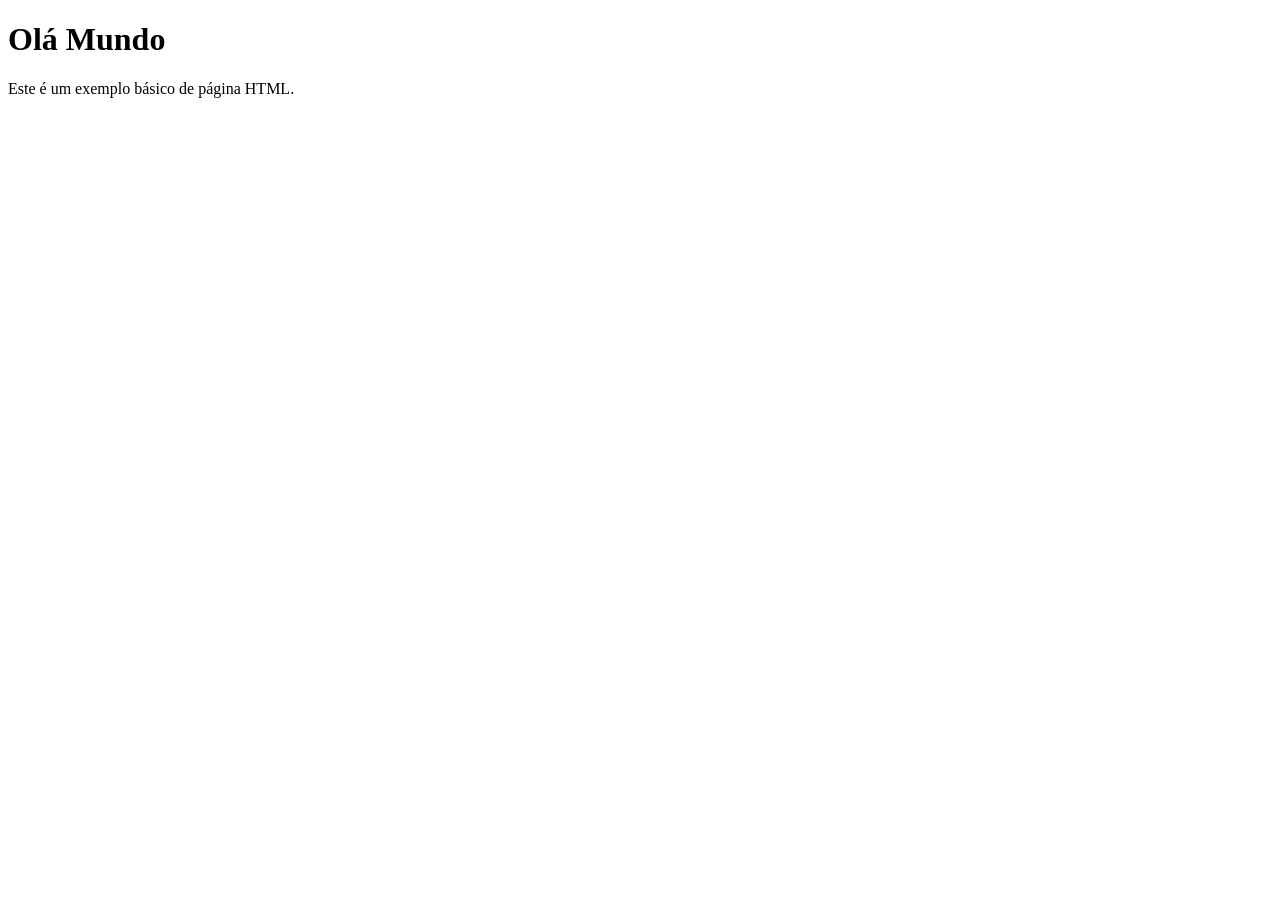
==== index.html @ 1bd426fa "1º" ====
<!DOCTYPE html>
<html lang="pt-BR">
<head>
    <meta charset="UTF-8">
    <meta name="viewport" content="width=device-width, initial-scale=1.0">
    <title>Olá Mundo</title>
</head>
<body>
    <h1>Olá Mundo</h1>
    <p>Este é um exemplo básico de página HTML.</p>
</body>
</html>
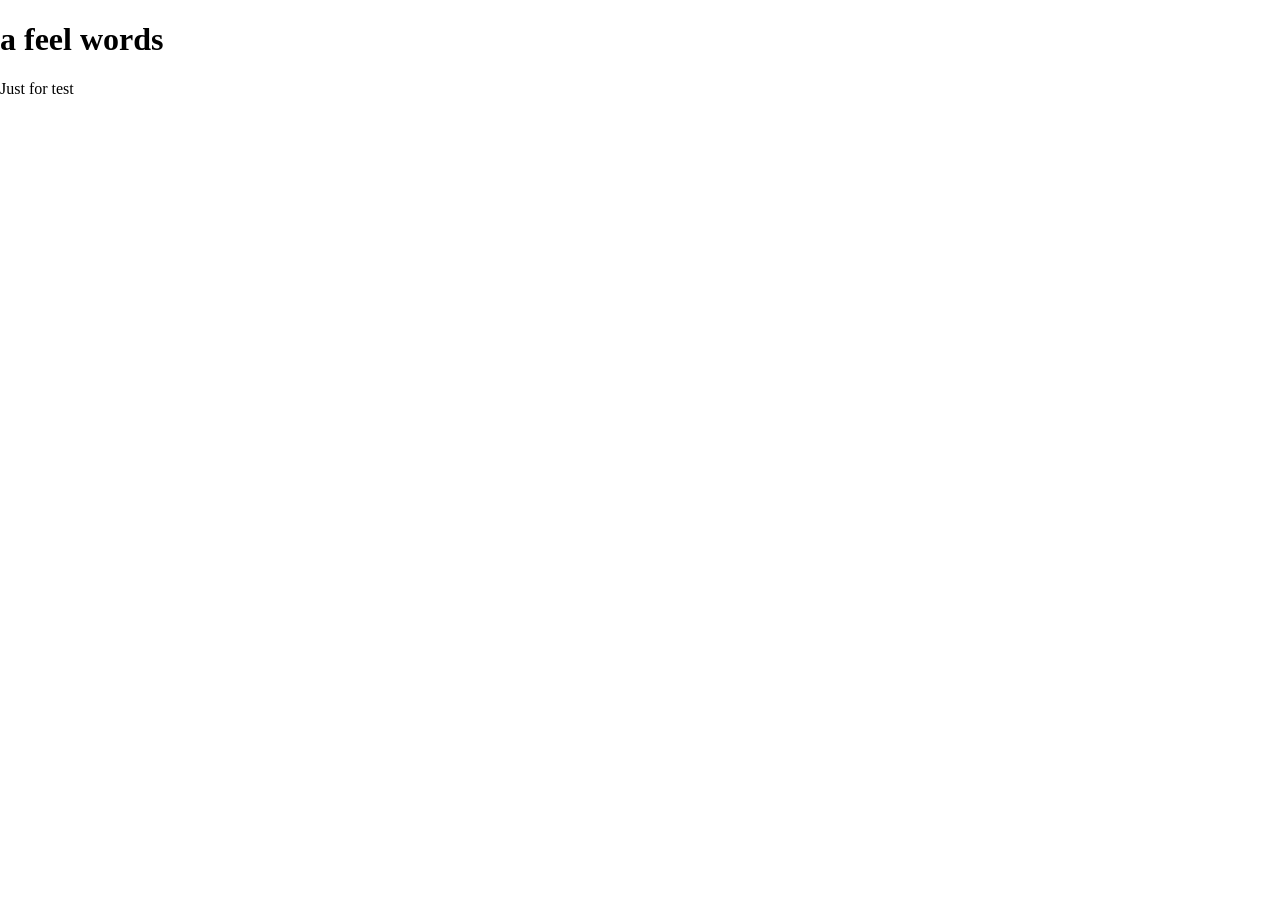
==== commit ab361413: "1" ====
--- a/index.html
+++ b/index.html
@@ -1,12 +1,17 @@
+<!--https://wellintongobbi.github.io/wdd231/-->
 <!DOCTYPE html>
-<html lang="pt-BR">
+<html lang="en">
+
 <head>
     <meta charset="UTF-8">
     <meta name="viewport" content="width=device-width, initial-scale=1.0">
-    <title>Olá Mundo</title>
+    <title>Random title</title>
+    <link rel="stylesheet" href="styles/normalize.css">
 </head>
+
 <body>
-    <h1>Olá Mundo</h1>
-    <p>Este é um exemplo básico de página HTML.</p>
+    <h1>a feel words</h1>
+    <p>Just for test</p>
 </body>
-</html>
+
+</html>
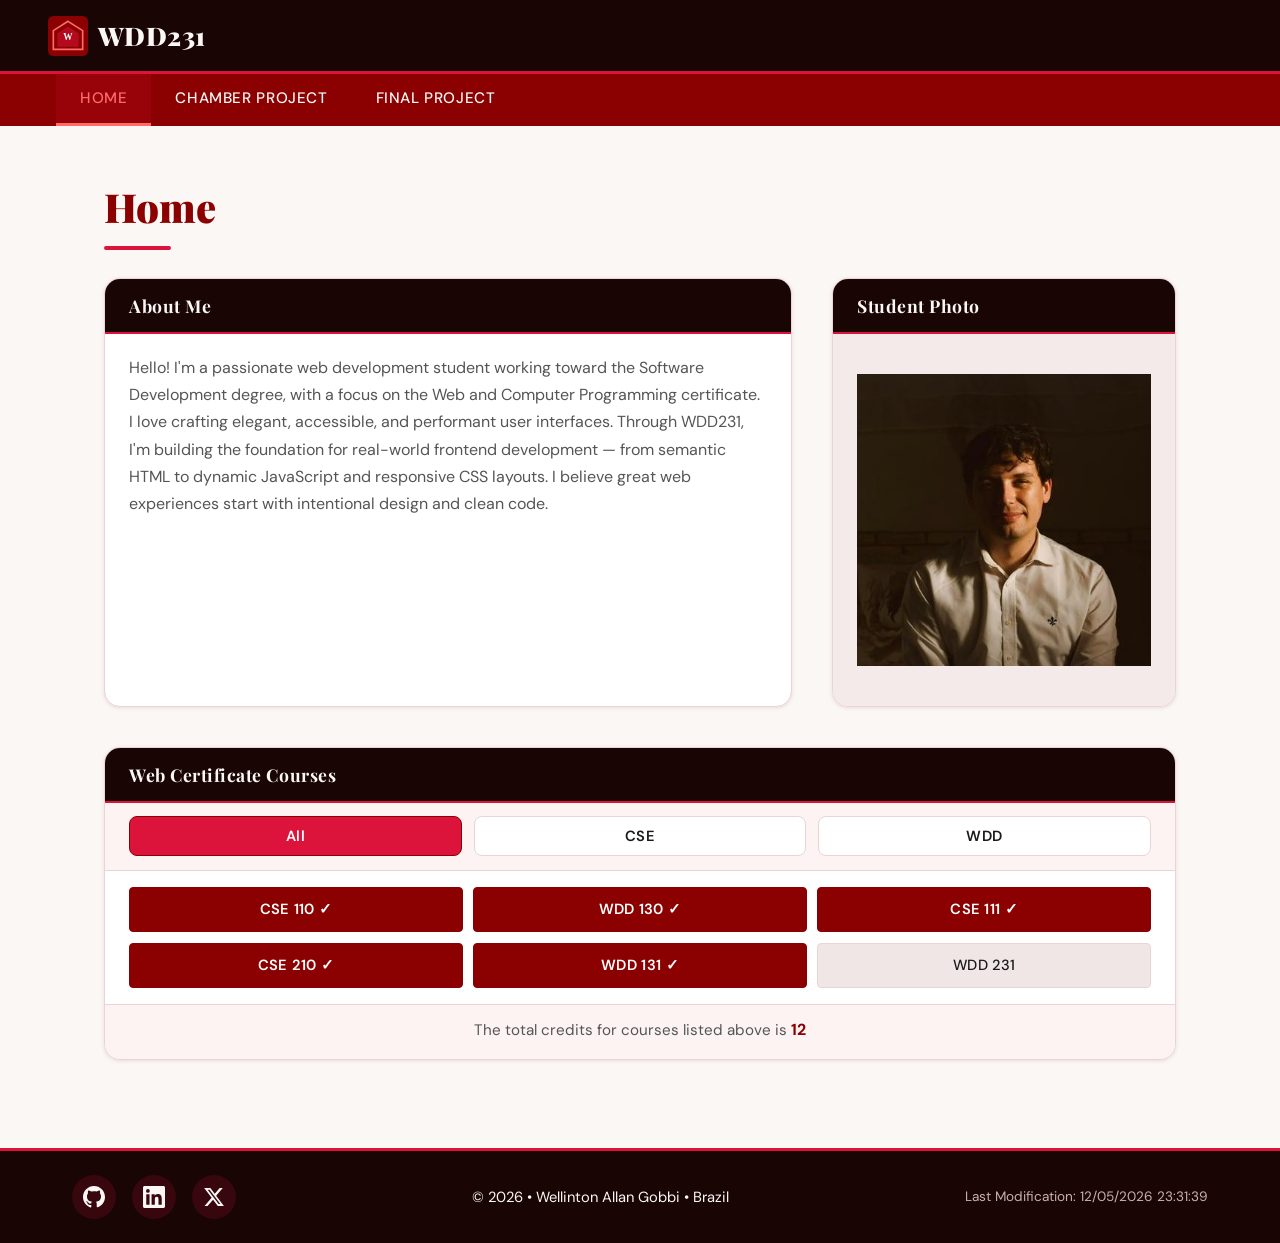
==== commit 4db6100f: "w1" ====
--- a/index.html
+++ b/index.html
@@ -1,17 +1,155 @@
-<!--https://wellintongobbi.github.io/wdd231/-->
 <!DOCTYPE html>
 <html lang="en">
 
 <head>
-    <meta charset="UTF-8">
-    <meta name="viewport" content="width=device-width, initial-scale=1.0">
-    <title>Random title</title>
-    <link rel="stylesheet" href="styles/normalize.css">
+  <meta charset="UTF-8" />
+  <meta name="viewport" content="width=device-width, initial-scale=1.0" />
+  <meta name="description"
+    content="WDD231 Course Home Page – Web Frontend Development I, showcasing student profile, course progress, and web certificate courses." />
+  <meta name="author" content="Wellinton Allan Gobbi" />
+  <title>WDD231 | Web Frontend Development</title>
+
+  <!-- Google Fonts -->
+  <link rel="preconnect" href="https://fonts.googleapis.com" />
+  <link rel="preconnect" href="https://fonts.gstatic.com" crossorigin />
+  <link
+    href="https://fonts.googleapis.com/css2?family=Playfair+Display:wght@700;900&family=DM+Sans:wght@300;400;500;600&display=swap"
+    rel="stylesheet" />
+
+  <!-- CSS -->
+  <link rel="stylesheet" href="styles/small.css" />
+  <link rel="stylesheet" href="styles/larger.css" />
+
+  <!-- JS -->
+  <script src="scripts/navigation.js" defer></script>
+  <script src="scripts/date.js" defer></script>
+  <script src="scripts/course.js" defer></script>
 </head>
 
 <body>
-    <h1>a feel words</h1>
-    <p>Just for test</p>
+
+  <!-- HEADER -->
+  <header>
+    <div class="header-inner">
+      <div class="logo-area">
+        <svg class="site-logo" xmlns="http://www.w3.org/2000/svg" viewBox="0 0 60 60" aria-label="Site Logo" role="img">
+          <rect width="60" height="60" rx="8" fill="#8B0000" />
+          <polygon points="30,8 52,22 52,50 30,50 8,50 8,22" fill="none" stroke="#FF6B6B" stroke-width="2.5" />
+          <polygon points="30,16 46,26 46,46 30,46 14,46 14,26" fill="#DC143C" opacity="0.5" />
+          <text x="30" y="36" text-anchor="middle" font-family="serif" font-size="14" font-weight="bold"
+            fill="#fff">W</text>
+        </svg>
+        <span class="site-name">WDD231</span>
+      </div>
+      <button class="hamburger" id="hamburger" aria-label="Toggle navigation menu" aria-expanded="false"
+        aria-controls="primary-nav">
+        <span></span><span></span><span></span>
+      </button>
+    </div>
+  </header>
+
+  <!-- NAV -->
+  <nav id="primary-nav" aria-label="Primary navigation">
+    <ul role="list">
+      <li><a href="index.html" class="active" aria-current="page">Home</a></li>
+      <li><a href="chamber/index.html">Chamber Project</a></li>
+      <li><a href="final/index.html">Final Project</a></li>
+    </ul>
+  </nav>
+
+  <!-- MAIN -->
+  <main>
+    <h1>Home</h1>
+
+    <div class="main-grid">
+
+      <!-- About Me Section -->
+      <section class="about-section" aria-labelledby="about-heading">
+        <h2 id="about-heading">About Me</h2>
+        <p>
+          Hello! I'm a passionate web development student working toward the Software Development degree,
+          with a focus on the Web and Computer Programming certificate. I love crafting elegant, accessible,
+          and performant user interfaces. Through WDD231, I'm building the foundation for real-world
+          frontend development — from semantic HTML to dynamic JavaScript and responsive CSS layouts.
+          I believe great web experiences start with intentional design and clean code.
+        </p>
+      </section>
+
+      <!-- Student Photo Section -->
+      <section class="photo-section" aria-labelledby="photo-heading">
+        <h2 id="photo-heading">Student Photo</h2>
+        <div class="photo-placeholder" role="img" aria-label="Student profile photo placeholder">
+          <img src="images/profile.jpeg">
+        </div>
+      </section>
+
+      <!-- Web Certificate Courses Section -->
+      <section class="courses-section" aria-labelledby="courses-heading">
+        <h2 id="courses-heading">Web Certificate Courses</h2>
+
+        <div class="filter-buttons" role="group" aria-label="Filter courses by type">
+          <button class="filter-btn active" data-filter="all" aria-pressed="true">All</button>
+          <button class="filter-btn" data-filter="CSE" aria-pressed="false">CSE</button>
+          <button class="filter-btn" data-filter="WDD" aria-pressed="false">WDD</button>
+        </div>
+
+        <div class="course-list" id="course-list" aria-live="polite" aria-label="Course list"></div>
+
+        <p class="credits-total" id="credits-total" aria-live="polite">
+          The total credits for courses listed above is <strong id="credits-number">0</strong>
+        </p>
+      </section>
+
+    </div>
+  </main>
+
+  <!-- FOOTER -->
+  <footer>
+    <div class="footer-inner">
+
+      <!-- Social Links -->
+      <div class="social-links">
+        <a href="https://github.com/wellintongobbi" target="_blank" rel="noopener noreferrer"
+          aria-label="GitHub Profile">
+          <!-- GitHub Icon -->
+          <svg xmlns="http://www.w3.org/2000/svg" viewBox="0 0 24 24" fill="currentColor" aria-hidden="true">
+            <path
+              d="M12 0C5.37 0 0 5.37 0 12c0 5.3 3.44 9.8 8.2 11.38.6.1.82-.26.82-.58v-2.17c-3.34.73-4.04-1.61-4.04-1.61-.54-1.38-1.33-1.75-1.33-1.75-1.08-.74.08-.72.08-.72 1.2.08 1.83 1.23 1.83 1.23 1.07 1.83 2.8 1.3 3.48.99.1-.77.42-1.3.76-1.6-2.66-.3-5.46-1.33-5.46-5.93 0-1.31.47-2.38 1.24-3.22-.13-.3-.54-1.52.12-3.17 0 0 1.01-.32 3.3 1.23a11.5 11.5 0 0 1 3-.4c1.02 0 2.04.13 3 .4 2.28-1.55 3.29-1.23 3.29-1.23.66 1.65.25 2.87.12 3.17.77.84 1.24 1.91 1.24 3.22 0 4.61-2.81 5.63-5.48 5.92.43.37.81 1.1.81 2.22v3.29c0 .32.22.69.83.57C20.57 21.8 24 17.3 24 12c0-6.63-5.37-12-12-12z" />
+          </svg>
+        </a>
+        <a href="https://www.linkedin.com/in/wellinton-allan-gobbi-3621a415b/" target="_blank" rel="noopener noreferrer"
+          aria-label="LinkedIn Profile">
+          <!-- LinkedIn Icon -->
+          <svg xmlns="http://www.w3.org/2000/svg" viewBox="0 0 24 24" fill="currentColor" aria-hidden="true">
+            <path
+              d="M20.45 20.45h-3.55v-5.57c0-1.33-.03-3.04-1.85-3.04-1.85 0-2.14 1.45-2.14 2.94v5.67H9.36V9h3.41v1.56h.05c.47-.9 1.63-1.85 3.36-1.85 3.6 0 4.27 2.37 4.27 5.45v6.29zM5.34 7.43a2.06 2.06 0 1 1 0-4.12 2.06 2.06 0 0 1 0 4.12zm1.78 13.02H3.56V9h3.56v11.45zM22.22 0H1.77C.79 0 0 .77 0 1.72v20.56C0 23.23.79 24 1.77 24h20.45C23.2 24 24 23.23 24 22.28V1.72C24 .77 23.2 0 22.22 0z" />
+          </svg>
+        </a>
+        <a href="https://x.com/WellintonGobbi" target="_blank" rel="noopener noreferrer"
+          aria-label="Twitter / X Profile">
+          <!-- X/Twitter Icon -->
+          <svg xmlns="http://www.w3.org/2000/svg" viewBox="0 0 24 24" fill="currentColor" aria-hidden="true">
+            <path
+              d="M18.244 2.25h3.308l-7.227 8.26 8.502 11.24H16.17l-5.214-6.817L4.99 21.75H1.68l7.73-8.835L1.254 2.25H8.08l4.713 6.231zm-1.161 17.52h1.833L7.084 4.126H5.117z" />
+          </svg>
+        </a>
+      </div>
+
+      <!-- Copyright Info -->
+      <div class="footer-info">
+        <p>
+          &copy; <span id="currentyear"></span> &bull; Wellinton Allan Gobbi &bull; Brazil
+        </p>
+      </div>
+
+      <!-- Last Modified -->
+      <div class="footer-modified">
+        <p id="lastModified"></p>
+      </div>
+
+    </div>
+  </footer>
+
 </body>
 
 </html>
--- a/styles/small.css
+++ b/styles/small.css
@@ -0,0 +1,411 @@
+/* --- CSS Variables --- */
+:root {
+  --clr-primary:    #DC143C;
+  --clr-primary-dk: #8B0000;
+  --clr-primary-lt: #FF6B6B;
+  --clr-accent:     #C0392B;
+  --clr-bg:         #FAF7F5;
+  --clr-surface:    #FFFFFF;
+  --clr-text:       #1A1A1A;
+  --clr-text-muted: #555555;
+  --clr-border:     #E8D5D5;
+  --clr-nav-bg:     #1A0505;
+  --clr-completed:  #8B0000;
+  --clr-pending:    #F0E6E6;
+
+  --font-display: 'Playfair Display', Georgia, serif;
+  --font-body:    'DM Sans', sans-serif;
+
+  --radius-sm: 4px;
+  --radius-md: 8px;
+  --radius-lg: 16px;
+
+  --shadow-sm: 0 1px 4px rgba(139,0,0,.12);
+  --shadow-md: 0 4px 16px rgba(139,0,0,.15);
+  --shadow-lg: 0 8px 32px rgba(139,0,0,.18);
+
+  --transition: 200ms ease;
+}
+
+/* --- Reset & Base --- */
+*, *::before, *::after {
+  box-sizing: border-box;
+  margin: 0;
+  padding: 0;
+}
+
+html {
+  scroll-behavior: smooth;
+}
+
+body {
+  font-family: var(--font-body);
+  font-size: 1rem;
+  line-height: 1.65;
+  color: var(--clr-text);
+  background-color: var(--clr-bg);
+  min-width: 320px;
+}
+
+img {
+  max-width: 100%;
+  height: auto;
+  display: block;
+}
+
+a {
+  color: var(--clr-primary);
+  text-decoration: none;
+  transition: color var(--transition);
+}
+
+a:hover,
+a:focus {
+  color: var(--clr-primary-dk);
+  text-decoration: underline;
+}
+
+/* --- HEADER --- */
+header {
+  background: var(--clr-nav-bg);
+  border-bottom: 3px solid var(--clr-primary);
+  position: sticky;
+  top: 0;
+  z-index: 100;
+}
+
+.header-inner {
+  display: flex;
+  align-items: center;
+  justify-content: space-between;
+  padding: 0.75rem 1rem;
+}
+
+.logo-area {
+  display: flex;
+  align-items: center;
+  gap: 0.6rem;
+}
+
+.site-logo {
+  width: 40px;
+  height: 40px;
+  flex-shrink: 0;
+}
+
+.site-name {
+  font-family: var(--font-display);
+  font-size: 1.25rem;
+  font-weight: 900;
+  color: #FAF7F5;
+  letter-spacing: 0.02em;
+}
+
+/* --- HAMBURGER --- */
+.hamburger {
+  display: flex;
+  flex-direction: column;
+  justify-content: space-between;
+  width: 32px;
+  height: 22px;
+  background: transparent;
+  border: none;
+  cursor: pointer;
+  padding: 0;
+}
+
+.hamburger span {
+  display: block;
+  height: 3px;
+  width: 100%;
+  background: #FAF7F5;
+  border-radius: 2px;
+  transition: transform var(--transition), opacity var(--transition);
+}
+
+.hamburger[aria-expanded="true"] span:nth-child(1) {
+  transform: translateY(9.5px) rotate(45deg);
+}
+.hamburger[aria-expanded="true"] span:nth-child(2) {
+  opacity: 0;
+}
+.hamburger[aria-expanded="true"] span:nth-child(3) {
+  transform: translateY(-9.5px) rotate(-45deg);
+}
+
+/* --- NAVIGATION (mobile) --- */
+nav {
+  background: var(--clr-nav-bg);
+  overflow: hidden;
+  max-height: 0;
+  transition: max-height 300ms ease;
+}
+
+nav.open {
+  max-height: 300px;
+  border-bottom: 2px solid var(--clr-primary);
+}
+
+nav ul {
+  list-style: none;
+  padding: 0.5rem 0 1rem;
+}
+
+nav ul li a {
+  display: block;
+  color: #FAF7F5;
+  padding: 0.75rem 1.25rem;
+  font-weight: 500;
+  font-size: 1rem;
+  border-left: 3px solid transparent;
+  transition: background var(--transition), border-color var(--transition), color var(--transition);
+}
+
+nav ul li a:hover,
+nav ul li a:focus {
+  background: rgba(220, 20, 60, 0.15);
+  border-left-color: var(--clr-primary);
+  color: var(--clr-primary-lt);
+  text-decoration: none;
+}
+
+nav ul li a.active {
+  border-left-color: var(--clr-primary);
+  color: var(--clr-primary-lt);
+  background: rgba(220, 20, 60, 0.1);
+}
+
+/* --- MAIN --- */
+main {
+  padding: 1.5rem 1rem 2rem;
+  max-width: 1200px;
+  margin: 0 auto;
+}
+
+main h1 {
+  font-family: var(--font-display);
+  font-size: 2rem;
+  font-weight: 900;
+  color: var(--clr-primary-dk);
+  margin-bottom: 1.25rem;
+  position: relative;
+  display: inline-block;
+}
+
+main h1::after {
+  content: '';
+  display: block;
+  height: 4px;
+  width: 60%;
+  background: var(--clr-primary);
+  margin-top: 6px;
+  border-radius: 2px;
+}
+
+/* --- GRID (mobile: single column) --- */
+.main-grid {
+  display: grid;
+  gap: 1.5rem;
+  grid-template-columns: 1fr;
+}
+
+/* --- SECTIONS --- */
+section {
+  background: var(--clr-surface);
+  border-radius: var(--radius-lg);
+  overflow: hidden;
+  box-shadow: var(--shadow-sm);
+  border: 1px solid var(--clr-border);
+}
+
+section h2 {
+  font-family: var(--font-display);
+  font-size: 1.05rem;
+  font-weight: 700;
+  color: #FAF7F5;
+  background: var(--clr-nav-bg);
+  padding: 0.65rem 1.25rem;
+  letter-spacing: 0.03em;
+  border-bottom: 2px solid var(--clr-primary);
+}
+
+/* --- ABOUT SECTION --- */
+.about-section p {
+  padding: 1rem 1.25rem;
+  color: var(--clr-text-muted);
+  font-size: 0.95rem;
+  line-height: 1.7;
+}
+
+/* --- PHOTO SECTION --- */
+.photo-section {
+  /* stacks below about on mobile */
+}
+
+.photo-placeholder {
+  display: flex;
+  align-items: center;
+  justify-content: center;
+  padding: 2rem 1.25rem;
+  background: #f5eaea;
+}
+
+.photo-placeholder svg {
+  width: 160px;
+  height: 160px;
+  opacity: 0.5;
+}
+
+/* --- COURSES SECTION --- */
+.courses-section {
+  /* full width on mobile */
+}
+
+/* Filter Buttons */
+.filter-buttons {
+  display: grid;
+  grid-template-columns: repeat(3, 1fr);
+  gap: 0.5rem;
+  padding: 0.75rem 1rem;
+  background: #fdf3f3;
+  border-bottom: 1px solid var(--clr-border);
+}
+
+.filter-btn {
+  padding: 0.45rem 0.5rem;
+  background: var(--clr-surface);
+  border: 1.5px solid var(--clr-border);
+  border-radius: var(--radius-md);
+  font-family: var(--font-body);
+  font-size: 0.85rem;
+  font-weight: 600;
+  color: var(--clr-text);
+  cursor: pointer;
+  transition: all var(--transition);
+  letter-spacing: 0.03em;
+}
+
+.filter-btn:hover {
+  background: #f5eaea;
+  border-color: var(--clr-primary);
+  color: var(--clr-primary-dk);
+}
+
+.filter-btn.active,
+.filter-btn[aria-pressed="true"] {
+  background: var(--clr-primary);
+  border-color: var(--clr-primary-dk);
+  color: #fff;
+}
+
+/* Course List */
+.course-list {
+  display: grid;
+  grid-template-columns: 1fr;
+  gap: 0.5rem;
+  padding: 0.75rem 1rem;
+}
+
+.course-card {
+  padding: 0.55rem 1rem;
+  border-radius: var(--radius-sm);
+  font-size: 0.9rem;
+  font-weight: 500;
+  text-align: center;
+  border: 1.5px solid var(--clr-border);
+  background: var(--clr-pending);
+  color: var(--clr-text);
+  letter-spacing: 0.02em;
+}
+
+.course-card.completed {
+  background: var(--clr-completed);
+  border-color: var(--clr-primary-dk);
+  color: #fff;
+  font-weight: 600;
+}
+
+/* Credits Total */
+.credits-total {
+  padding: 0.6rem 1rem 0.9rem;
+  font-size: 0.9rem;
+  color: var(--clr-text-muted);
+  text-align: center;
+  border-top: 1px solid var(--clr-border);
+  background: #fdf3f3;
+}
+
+.credits-total strong {
+  color: var(--clr-primary-dk);
+  font-size: 1rem;
+}
+
+/* --- FOOTER --- */
+footer {
+  background: var(--clr-nav-bg);
+  border-top: 3px solid var(--clr-primary);
+  padding: 1.5rem 1rem;
+  margin-top: 2rem;
+}
+
+.footer-inner {
+  max-width: 1200px;
+  margin: 0 auto;
+  display: flex;
+  flex-direction: column;
+  align-items: center;
+  gap: 1rem;
+  text-align: center;
+}
+
+/* Social Links */
+.social-links {
+  display: flex;
+  gap: 1rem;
+  align-items: center;
+}
+
+.social-links a {
+  display: flex;
+  align-items: center;
+  justify-content: center;
+  width: 40px;
+  height: 40px;
+  border-radius: 50%;
+  background: rgba(220, 20, 60, 0.15);
+  color: #FAF7F5;
+  transition: background var(--transition), transform var(--transition);
+}
+
+.social-links a:hover,
+.social-links a:focus {
+  background: var(--clr-primary);
+  color: #fff;
+  transform: translateY(-2px);
+  text-decoration: none;
+}
+
+.social-links svg {
+  width: 20px;
+  height: 20px;
+}
+
+/* Footer Text */
+.footer-info p,
+.footer-modified p {
+  color: #c9b0b0;
+  font-size: 0.82rem;
+  line-height: 1.6;
+}
+
+.footer-info p {
+  color: #FAF7F5;
+  font-size: 0.88rem;
+}
+
+/* --- Focus Styles (Accessibility) --- */
+a:focus-visible,
+button:focus-visible {
+  outline: 2px solid var(--clr-primary-lt);
+  outline-offset: 3px;
+}
--- a/styles/larger.css
+++ b/styles/larger.css
@@ -0,0 +1,219 @@
+/* ---- Tablet: 640px and up ---- */
+@media screen and (min-width: 640px) {
+
+  /* Header */
+  .header-inner {
+    padding: 0.85rem 2rem;
+  }
+
+  .site-name {
+    font-size: 1.45rem;
+  }
+
+  /* Navigation: horizontal */
+  .hamburger {
+    display: none;
+  }
+
+  nav {
+    max-height: none !important;
+    overflow: visible;
+    background: var(--clr-primary-dk);
+    border-bottom: none;
+  }
+
+  nav ul {
+    display: flex;
+    flex-direction: row;
+    padding: 0;
+    max-width: 1200px;
+    margin: 0 auto;
+  }
+
+  nav ul li a {
+    padding: 0.7rem 1.25rem;
+    border-left: none;
+    border-bottom: 3px solid transparent;
+    font-size: 0.92rem;
+    letter-spacing: 0.04em;
+    text-transform: uppercase;
+  }
+
+  nav ul li a:hover,
+  nav ul li a:focus {
+    background: rgba(220, 20, 60, 0.2);
+    border-bottom-color: var(--clr-primary-lt);
+    border-left-color: transparent;
+    color: var(--clr-primary-lt);
+  }
+
+  nav ul li a.active {
+    border-bottom-color: var(--clr-primary-lt);
+    border-left-color: transparent;
+    color: var(--clr-primary-lt);
+    background: rgba(220, 20, 60, 0.15);
+  }
+
+  /* Main */
+  main {
+    padding: 2rem 2rem 2.5rem;
+  }
+
+  /* Grid: 2-col for about + photo on tablet */
+  .main-grid {
+    grid-template-columns: 1fr 1fr;
+    grid-template-areas:
+      "about photo"
+      "courses courses";
+  }
+
+  .about-section  { grid-area: about;   }
+  .photo-section  { grid-area: photo;   }
+  .courses-section { grid-area: courses; }
+
+  /* Course list: 2 columns on tablet */
+  .course-list {
+    grid-template-columns: 1fr 1fr;
+  }
+
+  /* Filter buttons wider */
+  .filter-btn {
+    padding: 0.5rem 1rem;
+    font-size: 0.9rem;
+  }
+
+  /* Footer: row on tablet */
+  .footer-inner {
+    flex-direction: row;
+    justify-content: space-between;
+    align-items: center;
+    padding: 0 1rem;
+  }
+
+}
+
+/* ---- Desktop: 900px and up ---- */
+@media screen and (min-width: 900px) {
+
+  .header-inner {
+    padding: 0.9rem 3rem;
+  }
+
+  .site-name {
+    font-size: 1.6rem;
+  }
+
+  nav ul {
+    padding: 0 1rem;
+  }
+
+  nav ul li a {
+    padding: 0.75rem 1.5rem;
+    font-size: 0.95rem;
+  }
+
+  main {
+    padding: 2.5rem 3rem 3rem;
+  }
+
+  main h1 {
+    font-size: 2.5rem;
+    margin-bottom: 1.75rem;
+  }
+
+  /* 3-column grid on desktop: about takes 2 cols, photo 1 col */
+  .main-grid {
+    grid-template-columns: 2fr 1fr;
+    grid-template-areas:
+      "about photo"
+      "courses courses";
+    gap: 2rem;
+  }
+
+  /* About section padding */
+  .about-section p {
+    padding: 1.25rem 1.5rem;
+    font-size: 1rem;
+  }
+
+  section h2 {
+    font-size: 1.1rem;
+    padding: 0.75rem 1.5rem;
+  }
+
+  /* Photo placeholder larger */
+  .photo-placeholder {
+    padding: 2.5rem 1.5rem;
+    min-height: 200px;
+  }
+
+  .photo-placeholder svg {
+    width: 180px;
+    height: 180px;
+  }
+
+  /* Course list: 3 columns on desktop */
+  .course-list {
+    grid-template-columns: 1fr 1fr 1fr;
+    gap: 0.65rem;
+    padding: 1rem 1.5rem;
+  }
+
+  .course-card {
+    padding: 0.6rem 1rem;
+    font-size: 0.92rem;
+  }
+
+  /* Filter buttons */
+  .filter-buttons {
+    padding: 0.85rem 1.5rem;
+    gap: 0.75rem;
+  }
+
+  .filter-btn {
+    padding: 0.55rem 1.25rem;
+    font-size: 0.92rem;
+  }
+
+  .credits-total {
+    padding: 0.75rem 1.5rem 1rem;
+    font-size: 0.95rem;
+  }
+
+  /* Footer */
+  .footer-inner {
+    padding: 0 2rem;
+  }
+
+  .social-links a {
+    width: 44px;
+    height: 44px;
+  }
+
+  .social-links svg {
+    width: 22px;
+    height: 22px;
+  }
+
+  .footer-info p {
+    font-size: 0.92rem;
+  }
+
+  .footer-modified p {
+    font-size: 0.85rem;
+  }
+
+}
+
+/* ---- Large Desktop: 1200px and up ---- */
+@media screen and (min-width: 1200px) {
+
+  main {
+    padding: 3rem 4rem 3.5rem;
+  }
+
+  .main-grid {
+    gap: 2.5rem;
+  }
+
+}
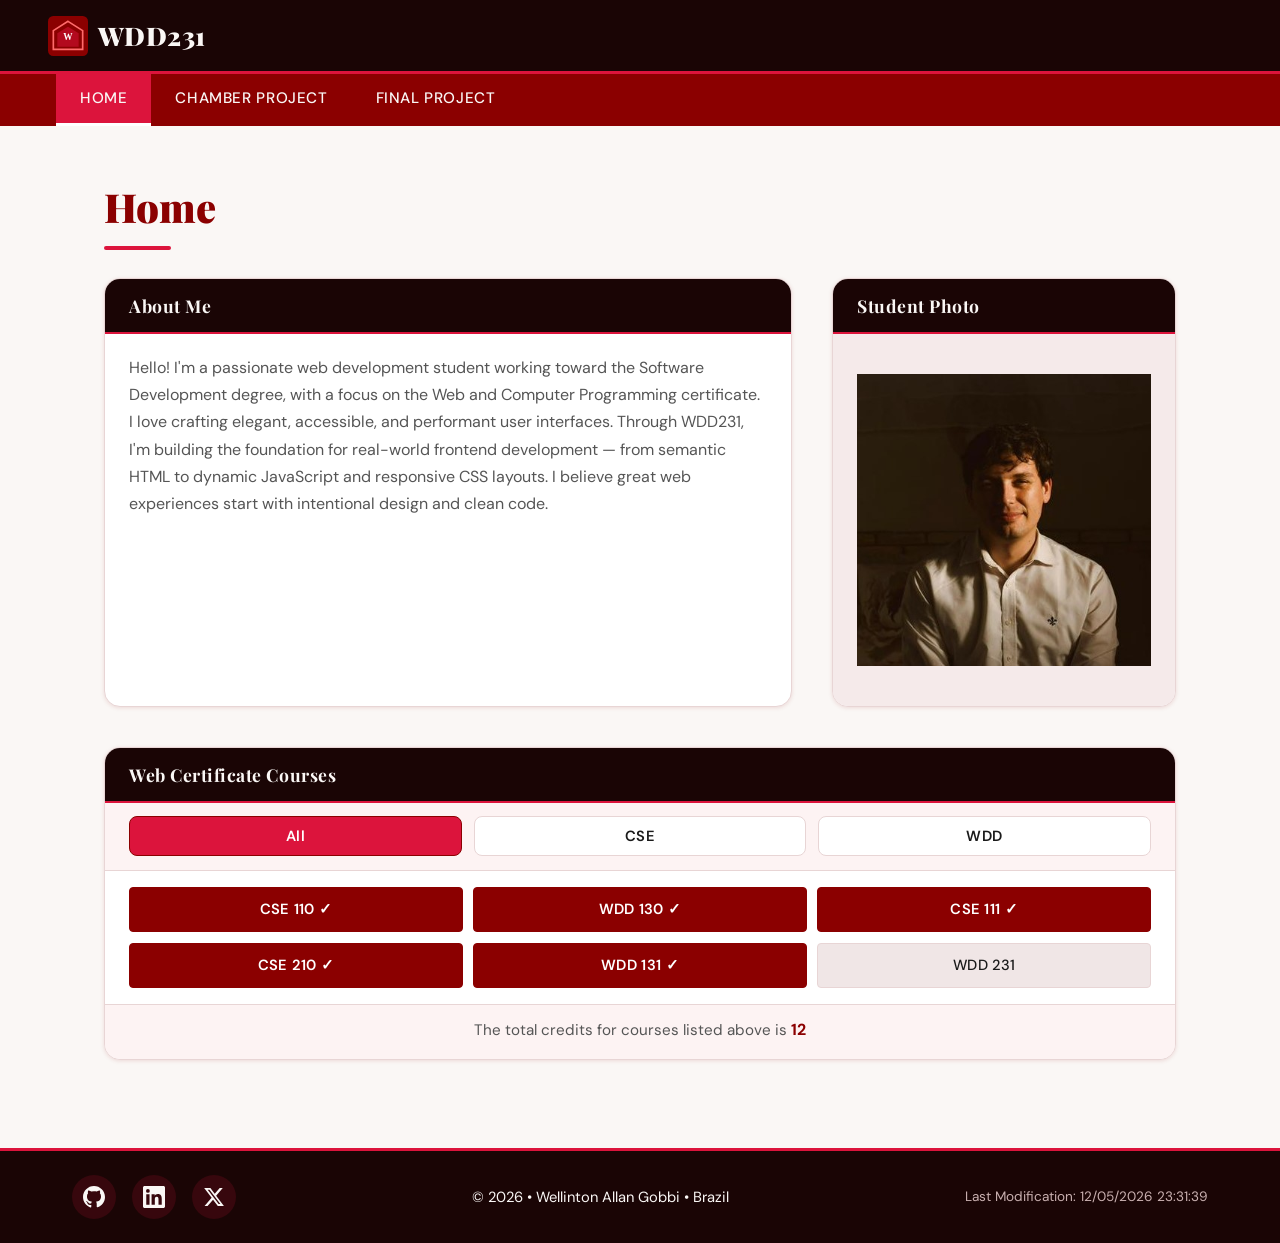
==== commit 844253da: "cor" ====
--- a/index.html
+++ b/index.html
@@ -1,3 +1,4 @@
+<!-- https://wellintongobbi.github.io/wdd231 -->
 <!DOCTYPE html>
 <html lang="en">
 
@@ -79,7 +80,7 @@
       <section class="photo-section" aria-labelledby="photo-heading">
         <h2 id="photo-heading">Student Photo</h2>
         <div class="photo-placeholder" role="img" aria-label="Student profile photo placeholder">
-          <img src="images/profile.jpeg">
+          <img src="images/profile.jpeg" alt="that's me">
         </div>
       </section>
 
@@ -93,7 +94,7 @@
           <button class="filter-btn" data-filter="WDD" aria-pressed="false">WDD</button>
         </div>
 
-        <div class="course-list" id="course-list" aria-live="polite" aria-label="Course list"></div>
+        <div class="course-list" role="list" id="course-list" aria-live="polite" aria-label="Course list"></div>
 
         <p class="credits-total" id="credits-total" aria-live="polite">
           The total credits for courses listed above is <strong id="credits-number">0</strong>
--- a/styles/small.css
+++ b/styles/small.css
@@ -1,34 +1,36 @@
 /* --- CSS Variables --- */
 :root {
-  --clr-primary:    #DC143C;
+  --clr-primary: #DC143C;
   --clr-primary-dk: #8B0000;
   --clr-primary-lt: #FF6B6B;
-  --clr-accent:     #C0392B;
-  --clr-bg:         #FAF7F5;
-  --clr-surface:    #FFFFFF;
-  --clr-text:       #1A1A1A;
+  --clr-accent: #C0392B;
+  --clr-bg: #FAF7F5;
+  --clr-surface: #FFFFFF;
+  --clr-text: #1A1A1A;
   --clr-text-muted: #555555;
-  --clr-border:     #E8D5D5;
-  --clr-nav-bg:     #1A0505;
-  --clr-completed:  #8B0000;
-  --clr-pending:    #F0E6E6;
+  --clr-border: #E8D5D5;
+  --clr-nav-bg: #1A0505;
+  --clr-completed: #8B0000;
+  --clr-pending: #F0E6E6;
 
   --font-display: 'Playfair Display', Georgia, serif;
-  --font-body:    'DM Sans', sans-serif;
+  --font-body: 'DM Sans', sans-serif;
 
   --radius-sm: 4px;
   --radius-md: 8px;
   --radius-lg: 16px;
 
-  --shadow-sm: 0 1px 4px rgba(139,0,0,.12);
-  --shadow-md: 0 4px 16px rgba(139,0,0,.15);
-  --shadow-lg: 0 8px 32px rgba(139,0,0,.18);
+  --shadow-sm: 0 1px 4px rgba(139, 0, 0, .12);
+  --shadow-md: 0 4px 16px rgba(139, 0, 0, .15);
+  --shadow-lg: 0 8px 32px rgba(139, 0, 0, .18);
 
   --transition: 200ms ease;
 }
 
 /* --- Reset & Base --- */
-*, *::before, *::after {
+*,
+*::before,
+*::after {
   box-sizing: border-box;
   margin: 0;
   padding: 0;
@@ -72,6 +74,7 @@
   position: sticky;
   top: 0;
   z-index: 100;
+  color: #FAF7F5;
 }
 
 .header-inner {
@@ -126,9 +129,11 @@
 .hamburger[aria-expanded="true"] span:nth-child(1) {
   transform: translateY(9.5px) rotate(45deg);
 }
+
 .hamburger[aria-expanded="true"] span:nth-child(2) {
   opacity: 0;
 }
+
 .hamburger[aria-expanded="true"] span:nth-child(3) {
   transform: translateY(-9.5px) rotate(-45deg);
 }
@@ -139,6 +144,7 @@
   overflow: hidden;
   max-height: 0;
   transition: max-height 300ms ease;
+  color: #FAF7F5;
 }
 
 nav.open {
@@ -153,7 +159,7 @@
 
 nav ul li a {
   display: block;
-  color: #FAF7F5;
+  color: #FAF7F5 !important;
   padding: 0.75rem 1.25rem;
   font-weight: 500;
   font-size: 1rem;
@@ -171,8 +177,8 @@
 
 nav ul li a.active {
   border-left-color: var(--clr-primary);
-  color: var(--clr-primary-lt);
-  background: rgba(220, 20, 60, 0.1);
+  color: #FFFFFF;
+  background: var(--clr-primary);
 }
 
 /* --- MAIN --- */
@@ -408,4 +414,4 @@
 button:focus-visible {
   outline: 2px solid var(--clr-primary-lt);
   outline-offset: 3px;
-}
+}
--- a/styles/larger.css
+++ b/styles/larger.css
@@ -48,10 +48,10 @@
   }
 
   nav ul li a.active {
-    border-bottom-color: var(--clr-primary-lt);
+    border-bottom-color: #fff;
     border-left-color: transparent;
-    color: var(--clr-primary-lt);
-    background: rgba(220, 20, 60, 0.15);
+    color: #fff;
+    background: var(--clr-primary);
   }
 
   /* Main */
@@ -67,9 +67,17 @@
       "courses courses";
   }
 
-  .about-section  { grid-area: about;   }
-  .photo-section  { grid-area: photo;   }
-  .courses-section { grid-area: courses; }
+  .about-section {
+    grid-area: about;
+  }
+
+  .photo-section {
+    grid-area: photo;
+  }
+
+  .courses-section {
+    grid-area: courses;
+  }
 
   /* Course list: 2 columns on tablet */
   .course-list {
@@ -216,4 +224,4 @@
     gap: 2.5rem;
   }
 
-}
+}
